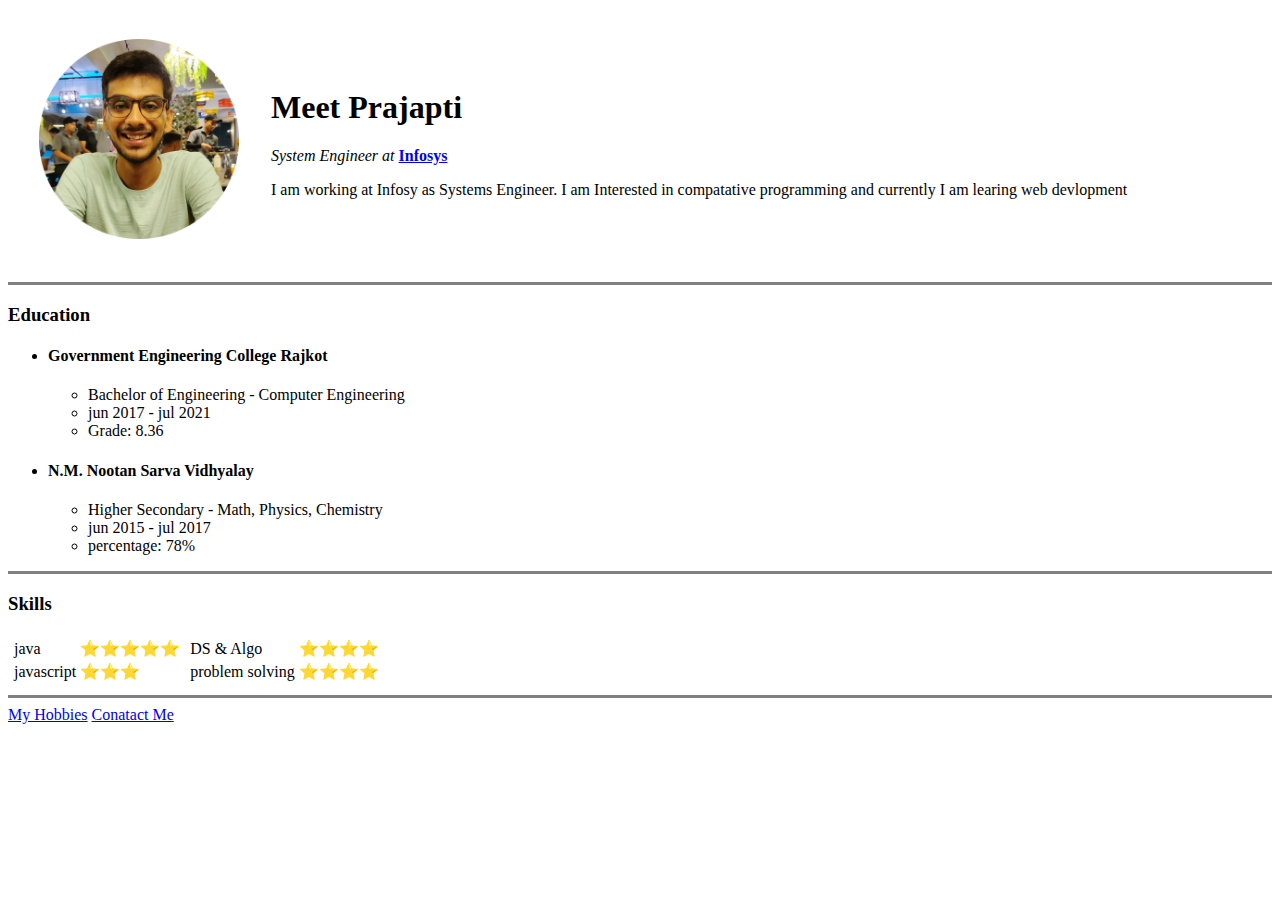
==== index.html @ f69d952f "Add files via upload" ====
<!DOCTYPE html>
<html lang="en">

<head>
    <meta charset="UTF-8">
    <meta http-equiv="X-UA-Compatible" content="IE=edge">
    <meta name="viewport" content="width=device-width, initial-scale=1.0">
    <title>😎 Meet's Personal site 😎</title>
</head>

<body>
    <table cellspacing="30">
        <tr>
            <td>
                <img src="images/meet.png" alt="Meet Profile picture" height="200" width="200">
            </td>
            <td>
                <h1>Meet Prajapti</h1>
                <p><i> System Engineer at</i> <strong><a href="https://www.infosys.com/">Infosys</a></strong></em></p>
                <p>I am working at Infosy as Systems Engineer. I am Interested in compatative programming and currently
                    I am learing
                    web devlopment </p>
            </td>
        </tr>
    </table>
    <hr size="3" noshade>
    <h3>Education</h3>
    <ul>
        <li>
            <h4>Government Engineering College Rajkot</h4>
            <ul>
                <li>Bachelor of Engineering - Computer Engineering</li>
                <li>jun 2017 - jul 2021</li>
                <li>Grade: 8.36</li>
            </ul>
        </li>
        <li>
            <h4>N.M. Nootan Sarva Vidhyalay</h4>
            <ul>
                <li>Higher Secondary - Math, Physics, Chemistry</li>
                <li>jun 2015 - jul 2017</li>
                <li>percentage: 78%</li>
            </ul>
        </li>
    </ul>
    <hr size="3" noshade="">
    <h3>Skills</h3>

    <table cellspecing="20">
        <tr>
            <td>
                <table>
                    <tr>
                        <td>java</td>
                        <td>⭐⭐⭐⭐⭐</td>
                    </tr>
                    <tr>
                        <td>javascript</td>
                        <td>⭐⭐⭐</td>
                    </tr>
                </table>
            </td>
            <td>
                <table>
                    <tr>
                        <td>DS & Algo</td>
                        <td>⭐⭐⭐⭐</td>
                    </tr>
                    <tr>
                        <td>problem solving</td>
                        <td>⭐⭐⭐⭐</td>
                    </tr>
                </table>
            </td>
        </tr>
    </table>
    <hr size="3" noshade="">
    <a href="hobbies.html">My Hobbies</a>
    <a href="contact-me.html">Conatact Me</a>
</body>

</html>
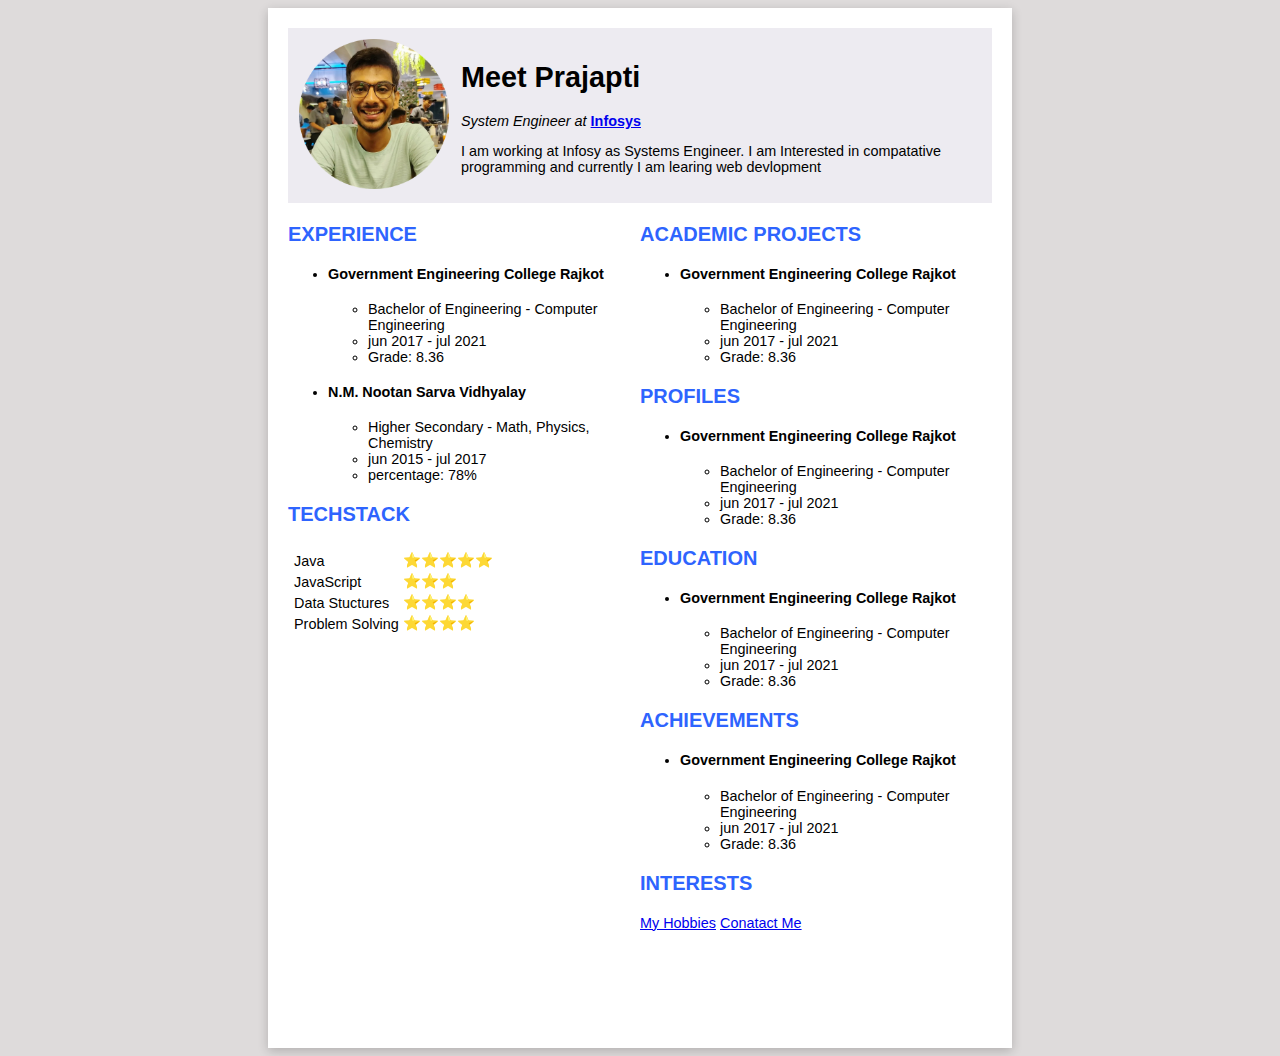
==== commit 1b68fb65: "update: css and structure fix" ====
--- a/index.html
+++ b/index.html
@@ -6,77 +6,141 @@
     <meta http-equiv="X-UA-Compatible" content="IE=edge">
     <meta name="viewport" content="width=device-width, initial-scale=1.0">
     <title>😎 Meet's Personal site 😎</title>
+    <link rel="stylesheet" href="https://fonts.googleapis.com/css?family=Audiowide|Sofia|Trirong">
+    <link rel="stylesheet" href="index.css">
 </head>
 
 <body>
-    <table cellspacing="30">
-        <tr>
-            <td>
-                <img src="images/meet.png" alt="Meet Profile picture" height="200" width="200">
-            </td>
-            <td>
-                <h1>Meet Prajapti</h1>
-                <p><i> System Engineer at</i> <strong><a href="https://www.infosys.com/">Infosys</a></strong></em></p>
-                <p>I am working at Infosy as Systems Engineer. I am Interested in compatative programming and currently
-                    I am learing
-                    web devlopment </p>
-            </td>
-        </tr>
-    </table>
-    <hr size="3" noshade>
-    <h3>Education</h3>
-    <ul>
-        <li>
-            <h4>Government Engineering College Rajkot</h4>
-            <ul>
-                <li>Bachelor of Engineering - Computer Engineering</li>
-                <li>jun 2017 - jul 2021</li>
-                <li>Grade: 8.36</li>
-            </ul>
-        </li>
-        <li>
-            <h4>N.M. Nootan Sarva Vidhyalay</h4>
-            <ul>
-                <li>Higher Secondary - Math, Physics, Chemistry</li>
-                <li>jun 2015 - jul 2017</li>
-                <li>percentage: 78%</li>
-            </ul>
-        </li>
-    </ul>
-    <hr size="3" noshade="">
-    <h3>Skills</h3>
-
-    <table cellspecing="20">
-        <tr>
-            <td>
-                <table>
-                    <tr>
-                        <td>java</td>
-                        <td>⭐⭐⭐⭐⭐</td>
-                    </tr>
-                    <tr>
-                        <td>javascript</td>
-                        <td>⭐⭐⭐</td>
-                    </tr>
-                </table>
-            </td>
-            <td>
-                <table>
-                    <tr>
-                        <td>DS & Algo</td>
-                        <td>⭐⭐⭐⭐</td>
-                    </tr>
-                    <tr>
-                        <td>problem solving</td>
-                        <td>⭐⭐⭐⭐</td>
-                    </tr>
-                </table>
-            </td>
-        </tr>
-    </table>
-    <hr size="3" noshade="">
-    <a href="hobbies.html">My Hobbies</a>
-    <a href="contact-me.html">Conatact Me</a>
+    <div class="resume">
+        <div class="profile">
+            <table>
+                <tr>
+                    <td>
+                        <img src="images/meet.png" alt="Meet Profile picture" height="150" width="150">
+                    </td>
+                    <td>
+                        <h1>Meet Prajapti</h1>
+                        <p><i> System Engineer at</i> <strong><a href="https://www.infosys.com/">Infosys</a></strong></em></p>
+                        <p>I am working at Infosy as Systems Engineer. I am Interested in compatative programming and currently
+                            I am learing
+                            web devlopment </p>
+                    </td>
+                </tr>
+            </table>
+        </div>
+        <div class="info">
+            <div class="left-info">
+                <div class="experience">
+                    <h3>Experience</h3>
+                    <ul>
+                        <li>
+                            <h4>Government Engineering College Rajkot</h4>
+                            <ul>
+                                <li>Bachelor of Engineering - Computer Engineering</li>
+                                <li>jun 2017 - jul 2021</li>
+                                <li>Grade: 8.36</li>
+                            </ul>
+                        </li>
+                        <li>
+                            <h4>N.M. Nootan Sarva Vidhyalay</h4>
+                            <ul>
+                                <li>Higher Secondary - Math, Physics, Chemistry</li>
+                                <li>jun 2015 - jul 2017</li>
+                                <li>percentage: 78%</li>
+                            </ul>
+                        </li>
+                    </ul>
+                </div>
+                <div class="techstack">
+                    <h3>TechStack</h3>
+                    <table cellspecing="20">
+                        <tr>
+                            <td>
+                                <table>
+                                    <tr>
+                                        <td>Java</td>
+                                        <td>⭐⭐⭐⭐⭐</td>
+                                    </tr>
+                                    <tr>
+                                        <td>JavaScript</td>
+                                        <td>⭐⭐⭐</td>
+                                    </tr>
+                                    <tr>
+                                        <td>Data Stuctures</td>
+                                        <td>⭐⭐⭐⭐</td>
+                                    </tr>
+                                    <tr>
+                                        <td>Problem Solving</td>
+                                        <td>⭐⭐⭐⭐</td>
+                                    </tr>
+                                </table>
+                            </td>
+                        </tr>
+                    </table>
+                </div>
+            </div>
+            <div class="right-info">
+                <div class="projects">
+                    <h3>Academic Projects</h3>
+                    <ul>
+                        <li>
+                            <h4>Government Engineering College Rajkot</h4>
+                            <ul>
+                                <li>Bachelor of Engineering - Computer Engineering</li>
+                                <li>jun 2017 - jul 2021</li>
+                                <li>Grade: 8.36</li>
+                            </ul>
+                        </li>
+                    </ul>
+                </div>
+                <div class="profiles">
+                    <h3>Profiles</h3>
+                    <ul>
+                        <li>
+                            <h4>Government Engineering College Rajkot</h4>
+                            <ul>
+                                <li>Bachelor of Engineering - Computer Engineering</li>
+                                <li>jun 2017 - jul 2021</li>
+                                <li>Grade: 8.36</li>
+                            </ul>
+                        </li>
+                    </ul>
+                </div>
+                <div class="education">
+                    <h3>Education</h3>
+                    <ul>
+                        <li>
+                            <h4>Government Engineering College Rajkot</h4>
+                            <ul>
+                                <li>Bachelor of Engineering - Computer Engineering</li>
+                                <li>jun 2017 - jul 2021</li>
+                                <li>Grade: 8.36</li>
+                            </ul>
+                        </li>
+                    </ul>
+                </div>
+                <div class="achievements">
+                    <h3>Achievements</h3>
+                    <ul>
+                        <li>
+                            <h4>Government Engineering College Rajkot</h4>
+                            <ul>
+                                <li>Bachelor of Engineering - Computer Engineering</li>
+                                <li>jun 2017 - jul 2021</li>
+                                <li>Grade: 8.36</li>
+                            </ul>
+                        </li>
+                    </ul>
+                </div>
+                <div class="interests">
+                    <h3>Interests</h3>
+                    <a href="hobbies.html">My Hobbies</a>
+                    <a href="contact-me.html">Conatact Me</a>
+                </div>
+            </div>
+        </div>
+        
+    <div>
 </body>
 
 </html>--- a/index.css
+++ b/index.css
@@ -0,0 +1,56 @@
+/* Tag CSS */
+body {
+    background: rgb(222, 219, 219);
+    height: 100%;
+    background-repeat: no-repeat;
+    background-attachment: fixed;
+    font-size: 0.9rem;
+}
+
+h3 {
+    font-size: 20px;
+    color: #2e64fe;
+    text-transform: uppercase;
+}
+
+
+/* Class CSS */
+
+.resume {
+    width: 55vw;
+    box-shadow: 0 3px 10px rgb(0 0 0 / 0.2);
+    padding: 20px;
+    background: white;
+    margin: auto;
+    font-family: Arial;
+    height: 1000px;
+}
+
+.profile {
+    height: max-content;
+    overflow: hidden;
+    background-color: rgb(237, 235, 241);
+
+}
+
+.profile > table {
+    border-spacing: 10px;
+    margin: auto;
+}
+
+.info {
+    display: flex;
+    word-wrap: break-word;
+}
+
+.left-info {
+    /* background: green; */
+    flex-grow: 1;
+    flex-basis: 0;
+}
+
+.right-info {
+    /* background: blue; */
+    flex-grow: 1;
+    flex-basis: 0;
+}